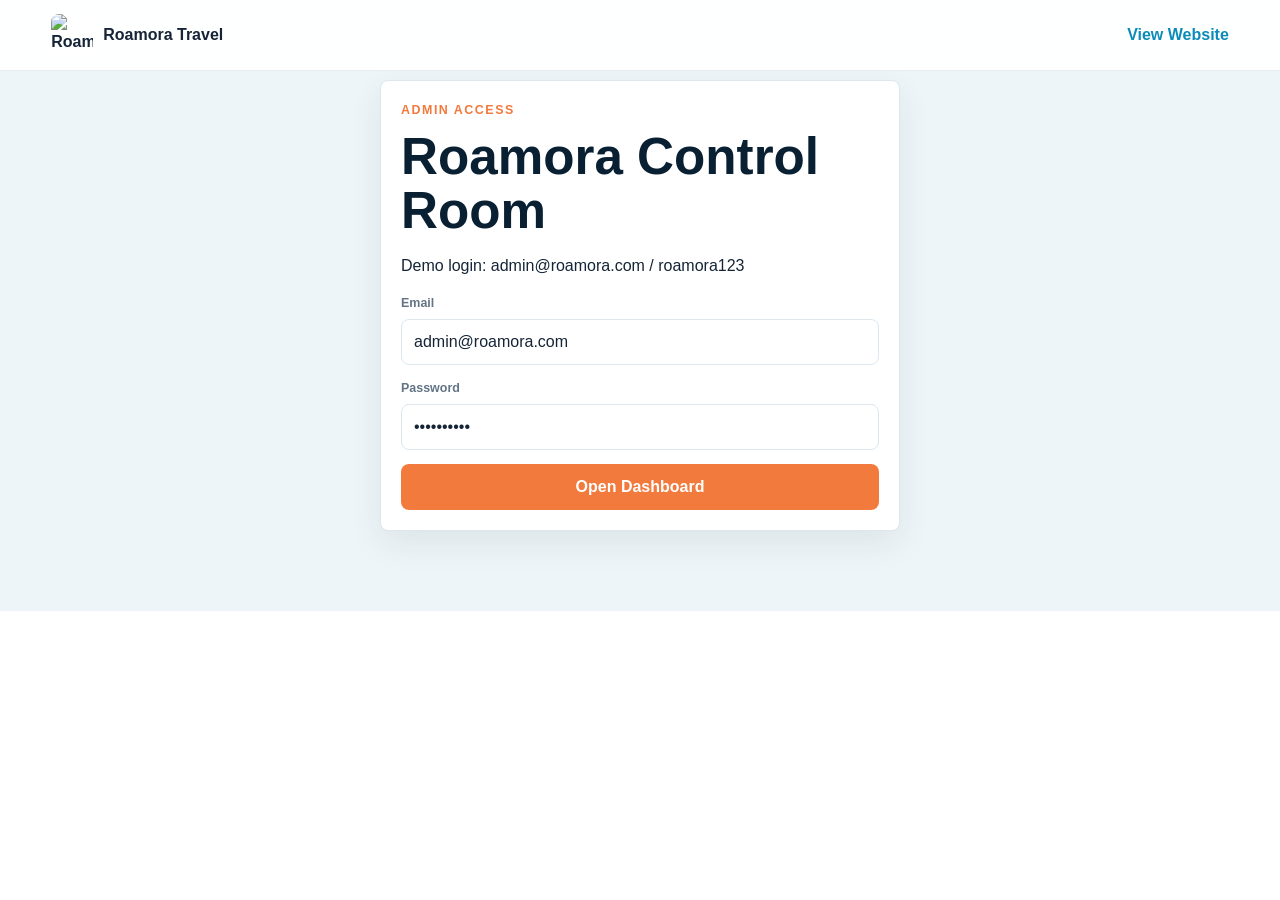
==== admin.html @ cf74843f "Initial project upload" ====
<!doctype html>
<html lang="en">
<head>
  <meta charset="utf-8">
<meta name="viewport" content="width=device-width, initial-scale=1">
  <title>Roamora Travel Admin</title>
<link rel="stylesheet" href="styles.css">
</head>
<body class="admin-page">
<header class="site-header">
  <a class="brand" href="index.html">
  <img class="brand-logo" src="assets/roamora-logo.png" alt="Roamora Travel logo">
  <span>Roamora Travel</span>
</a>
  <nav class="main-nav">
    <a href="index.html">View Website</a>
</nav>
  </header>
<main>
<section class="admin-wrap" id="admin">
  <div class="login-panel" id="loginPanel">
    <p class="eyebrow">Admin access</p>
<h2>Roamora Control Room</h2>
    <p>Demo login: admin@roamora.com / roamora123</p>
    <form id="adminLoginForm">
      <label>
<span>Email</span>
        <input id="adminEmail" type="email" value="admin@roamora.com">
      </label>
      <label>
        <span>Password</span>
        <input id="adminPassword" type="password" value="roamora123">
</label>
        <button>Open Dashboard</button>
      </form>
    </div>
      <div class="dashboard hidden" id="adminDashboard">
        <aside>
        <div class="brand">
<img class="brand-logo" src="assets/roamora-logo.png" alt="Roamora Travel logo">
          <span>Roamora Admin</span>
</div>
          <button class="active" data-tab="overview">Overview</button>
          <button data-tab="destinationsAdmin">Destinations</button>
          <button data-tab="packagesAdmin">Packages</button>
          <button data-tab="bookingsAdmin">Bookings</button>
<button data-tab="supportAdmin">Support</button>
          <button data-tab="contentAdmin">Content</button
            >
<button data-tab="reviewsAdmin">Reviews</button>
          </aside>
          <div class="dash-main">
            <div class="dash-top">
              <h2 id="adminTitle">Overview</h2>
              <button id="logoutBtn" type="button">Log Out</button>
            </div>
<section class="tab active" id="overview">
              <div class="dash-stats">
<div>
<span>Total bookings</span>
                <b id="statBookings">0</b>
</div>
                <div>
<span>Total revenue</span>
                  <b id="statRevenue">Rs.0</b>
                </div>
                <div>
                  <span>Pending inquiries</span>
                  <b id="statPending">0</b>
                </div>
                <div>
                  <span>Popular destination</span>
                  <b id="statPopular">Bali</b>
                </div>
              </div>
<div class="admin-card">
                <h3>Recent inquiries</h3>
                <table>
                  <thead>
                    <tr>
<th>Name</th>
                      <th>Destination</th>
                      <th>Date</th>
                      <th>Status</th>
                    </tr>
</thead>
                    <tbody id="recentBookings">
                    </tbody>
                  </table>
                </div>
              </section>
              <section class="tab" id="destinationsAdmin">
                <div class="admin-card">
                  <h3>Add destination</h3>
                  <form class="admin-form" id="destinationForm">
                    <input id="destName" required placeholder="Name">
                    <input id="destType" required placeholder="Type">
                    <input id="destSeason" required placeholder="Season">
                    <input id="destDays" type="number" required placeholder="Days">
                    <input id="destPrice" type="number" required placeholder="Price">
                    <input id="destImage" required placeholder="Image URL">
                    <button>Add Destination</button>
                  </form>
                </div>
                <div id="adminDestinationList" class="admin-list">
                </div>
              </section>
            <section class="tab" id="packagesAdmin">
              <div class="admin-card">
                <h3>Add package</h3>
                <form class="admin-form" id="packageForm">
                  <input id="pkgName" required placeholder="Package name">
                  <input id="pkgDestination" required placeholder="Destination">
                  <input id="pkgDays" type="number" required placeholder="Days">
                  <input id="pkgPrice" type="number" required placeholder="Price">
                  <input id="pkgOffer" placeholder="Offer">
                  <button>Add Package</button>
                </form>
              </div>
              <div id="adminPackageList" class="admin-list">
              </div>
            </section>
            <section class="tab" id="bookingsAdmin">
              <div class="admin-card">
                <h3>Manage bookings and inquiries</h3>
                <div id="adminBookingList" class="admin-list">
                </div>
              </div>
              </section>
              <section class="tab" id="contentAdmin">
                <div class="admin-card">
                  <h3>Website content</h3>
                  <form class="admin-form stacked" id="contentForm">
                    <label>
                      <span>Homepage headline</span>
                      <input id="contentHeadline" value="Explore the World, One Journey at a Time">
                    </label>
                    <label>
                      <span>About text</span>
                      <textarea id="contentAbout" rows="4">Roamora Travel helps travelers compare destinations, choose curated packages, and send booking inquiries without friction.</textarea>
                    </label>
                    <label>
                      <span>FAQ</span>
                      <textarea rows="4">Can I customize a package? Yes, all Roamora packages can be tailored.</textarea>
                    </label>
                    <button>Save Content</button>
                  </form>
                </div>
              </section>
              <section class="tab" id="reviewsAdmin">
                <div class="admin-card">
                  <h3>Manage testimonials</h3>
                  <form class="admin-form" id="reviewForm">
                    <input id="reviewName" required placeholder="Customer name">
                    <input id="reviewTrip" required placeholder="Trip">
                    <input id="reviewText" required placeholder="Review">
                    <button>Add Review</button>
                  </form>
                </div>
                <div id="adminReviewList" class="admin-list">
                </div>
              </section>

<section class="tab" id="supportAdmin">
  <div class="admin-card">
    <div class="admin-section-heading">
      <div><h3>Customer support inbox</h3><p>Read complaints, reply to customers, and update ticket status.</p></div>
      <span class="ticket-count" id="openTicketCount">0 open</span>
    </div>
    <div class="admin-list" id="adminSupportList"></div>
  </div>
</section>
            </div>
          </div>
        </section>
      </main>
<div class="toast" id="toast">
</div>
<script src="admin.js">
</script>
</body>
</html>
---- styles.css ----
:root {
    --navy:#092033;
    --blue:#0c8bb8;
    --teal:#0f766e;
    --orange:#f27a3d;
    --ink:#152436;
    --muted:#637486;
    --line:#dce7ee;
    --soft:#f5f9fb;
    --white:#fff;
    --shadow:0 18px 50px rgba(9,32,51,
.14)

}
 * {
  box-sizing:border-box
}

html {
  scroll-behavior:smooth
}

body {
  margin:0;
  color:var(--ink);
  font-family:Arial,Helvetica,sans-serif;
  line-height:1.5;
  background:#fff
}

a {
  text-decoration:none;
  color:inherit
}

button,input,select,textarea {
  font:inherit
}
button {
  cursor:pointer;
  background:var(--orange);
  border:0;
  border-radius:8px;
  color:#fff;
  font-weight:800;
  min-height:46px;
  padding:11px 18px;
  transition:.2s
}

button:hover {
  background:#df6428;
  box-shadow:0 12px 26px rgba(242,122,61,
.26);
  transform:translateY(-1px)
}

input,select,textarea {
  width:100%;
  min-height:46px;
  border:1px solid var(--line);
  border-radius:8px;
  padding:10px 12px;
  background:#fff;
  color:var(--ink)
}

input:focus,select:focus,textarea:focus {
  outline:0;
  border-color:var(--blue);
  box-shadow:0 0 0 3px rgba(12,139,184,
.14)
}

label span {
  display:block;
  margin-bottom:6px;
  color:var(--muted);
  font-size:.78rem;
  font-weight:800
}

.site-header {
  position:fixed;
  top:0;
  left:0;
  right:0;
  z-index:20;
  display:flex;
  justify-content:space-between;
  align-items:center;
  gap:22px;
  padding:14px clamp(18px,4vw,64px);
  background:rgba(255,255,255,
.92);
  backdrop-filter:blur(18px);
  border-bottom:1px solid rgba(220,231,238,
.72)
}
.brand {
  display:inline-flex;
  align-items:center;
  gap:10px;
  font-weight:900
}

.brand-mark {
  display:inline-flex;
  align-items:center;
  justify-content:center;
  width:38px;
  height:38px;
  border-radius:8px;
  background:linear-gradient(135deg,var(--blue),var(--orange));
  color:#fff
}

.main-nav {
  display:flex;
  gap:22px;
  font-weight:800
}

.main-nav a:hover,
.main-nav a:last-child {
  color:var(--blue)
}

.nav-toggle {
  display:none;
  background:var(--navy)
}

.hero {
  position:relative;
  display:flex;
  align-items:flex-end;
  min-height:100vh;
  padding:120px clamp(18px,5vw,78px) 56px;
  background:url('https://images.unsplash.com/photo-1507525428034-b723cf961d3e?auto=format&fit=crop&w=1800&q=85') center/cover
}

.hero-shade {
  position:absolute;
  inset:0;
  background:linear-gradient(90deg,rgba(9,32,51,
.84),rgba(9,32,51,
.45),rgba(242,122,61,
.18))
}

.hero-content {
  position:relative;
  z-index:1;
  color:#fff;
  max-width:1120px;
  width:100%
}

.eyebrow {
  margin:0 0 10px;
  color:var(--orange);
  font-size:.78rem;
  font-weight:900;
  letter-spacing:.12em;
  text-transform:uppercase
}

.hero h1 {
  max-width:840px;
  margin:0;
  font-size:clamp(2.6rem,7vw,6.5rem);
  line-height:1.06
}

.hero p {
  max-width:650px;
  color:rgba(255,255,255,
.88);
  font-size:1.12rem
}

.search-panel {
  display:grid;
  grid-template-columns:1.3fr 1fr .8fr 1fr auto;
  gap:12px;
  align-items:end;
  margin-top:34px;
  padding:14px;
  background:rgba(255,255,255,
.96);
  border-radius:8px;
  box-shadow:var(--shadow);
  color:var(--ink)
}

.section {
  padding:86px clamp(18px,5vw,78px)
}

.stats {
  display:grid;
  grid-template-columns:repeat(4,1fr);
  gap:18px;
  padding:34px clamp(18px,5vw,78px);
  background:var(--navy);
  color:#fff
}

.stats div {
  border-left:1px solid rgba(255,255,255,
.18);
  padding-left:18px
}

.stats b {
  display:block;
  font-size:2rem
}

.stats span {
  color:rgba(255,255,255,
.76)
}

.section-head {
  max-width:720px;
  margin-bottom:28px
}

.section-head h2,
.split h2,
.contact h2,
.login-panel h2 {
  margin:0;
  color:var(--navy);
  font-size:clamp(2rem,4vw,3.4rem);
  line-height:1.06
}

.section-head p:not(.eyebrow) {
  color:var(--muted)
}

.filters {
  display:grid;
  grid-template-columns:repeat(4,1fr);
  gap:12px;
  margin-bottom:24px
}

.card-grid,
.package-grid,
.testimonial-grid {
  display:grid;
  grid-template-columns:repeat(3,1fr);
  gap:22px
}

.destination-card,
.package-card,
.testimonial-card,
.admin-card,
.login-panel,
.newsletter {
  background:#fff;
  border:1px solid var(--line);
  border-radius:8px;
  box-shadow:0 12px 34px rgba(9,32,51,
.08)
}

.destination-card,
.package-card {
  overflow:hidden;
  transition:.25s
}

.destination-card:hover,
.package-card:hover {
  transform:translateY(-5px);
  box-shadow:var(--shadow)
}

.destination-card img {
  width:100%;
  height:230px;
  object-fit:cover;
  display:block
}

.card-body,
.package-card,
.testimonial-card,
.admin-card,
.newsletter,
.login-panel {
  padding:20px
}

.package-top {
  display:flex;
  justify-content:space-between;
  gap:10px;
  align-items:center
}

.offer {
  padding:7px 9px;
  border-radius:8px;
  background:rgba(242,122,61,
.12);
  color:#b94b17;
  font-size:.78rem;
  font-weight:900
}

.price {
  color:var(--teal);
  font-size:1.2rem;
  font-weight:900
}

.card-actions {
  display:flex;
  gap:10px;
  margin-top:14px
}

.ghost {
  background:var(--soft);
  color:var(--navy)
}

.band {
  background:var(--soft)
}

.split {
  display:grid;
  grid-template-columns:.95fr 1.05fr;
  gap:44px;
  align-items:center
}

.about-img {
  aspect-ratio:4/3;
  border-radius:8px;
  box-shadow:var(--shadow);
  background:url('https://images.unsplash.com/photo-1533105079780-92b9be482077?auto=format&fit=crop&w=1200&q=85') center/cover
}

.split p,
.split li,
.testimonial-card p,
.contact p,
.newsletter p {
  color:var(--muted)
}

.dark {
  background:var(--navy)
}

.dark h2 {
  color:#fff
}

.booking-form {
  display:grid;
  grid-template-columns:repeat(3,1fr);
  gap:14px;
  max-width:1040px
}

.wide {
  grid-column:1/-1
}

.contact {
  display:grid;
  grid-template-columns:1fr 1fr;
  gap:34px;
  align-items:center
}

.newsletter div {
  display:grid;
  grid-template-columns:1fr auto;
  gap:10px
}

.admin-wrap {
  padding:80px clamp(18px,5vw,78px);
  background:#eef5f8
}

.login-panel {
  max-width:520px;
  margin:auto
}

.login-panel form {
  display:grid;
  gap:14px
}

.hidden {
  display:none!important
}

.dashboard {
  display:grid;
  grid-template-columns:250px 1fr;
  min-height:720px;
  overflow:hidden;
  background:#fff;
  border:1px solid var(--line);
  border-radius:8px
}

.dashboard aside {
  display:flex;
  flex-direction:column;
  gap:8px;
  padding:22px;
  background:var(--navy);
  color:#fff
}

.dashboard aside button {
  background:rgba(255,255,255,
.08);
  text-align:left
}

.dashboard aside button.active {
  background:var(--orange)
}

.dash-main {
  padding:24px;
  background:#f6fafc
}

.dash-top {
  display:flex;
  justify-content:space-between;
  align-items:center;
  margin-bottom:20px
}

.dash-top h2 {
  margin:0
}

.dash-stats {
  display:grid;
  grid-template-columns:repeat(4,1fr);
  gap:16px;
  margin-bottom:18px
}

.dash-stats div {
  padding:18px;
  background:#fff;
  border:1px solid var(--line);
  border-radius:8px
}

.dash-stats span {
  display:block;
  color:var(--muted);
  font-size:.86rem
}

.dash-stats b {
  display:block;
  margin-top:8px;
  color:var(--navy);
  font-size:1.7rem
}

.tab {
  display:none
}

.tab.active {
  display:block
}

.admin-form {
  display:grid;
  grid-template-columns:repeat(3,1fr);
  gap:10px
}

.admin-form.stacked {
  grid-template-columns:1fr
}

.admin-list {
  display:grid;
  gap:12px
}

.admin-item {
  display:flex;
  justify-content:space-between;
  gap:14px;
  align-items:center;
  padding:14px;
  background:#fff;
  border:1px solid var(--line);
  border-radius:8px
}

.admin-item p {
  margin:4px 0 0;
  color:var(--muted)
}

.item-actions {
  display:flex;
  gap:8px
}

.danger {
  background:#c93434
}

.approve {
  background:var(--teal)
}

table {
  width:100%;
  border-collapse:collapse
}

th,td {
  padding:12px;
  border-bottom:1px solid var(--line);
  text-align:left
}

th {
  color:var(--muted);
  font-size:.78rem;
  text-transform:uppercase
}

.site-footer {
  display:grid;
  grid-template-columns:2fr 1fr 1fr 1fr;
  gap:24px;
  padding:46px clamp(18px,5vw,78px);
  background:#071727;
  color:#fff
}

.site-footer p,
.site-footer a {
  display:block;
  margin:8px 0;
  color:rgba(255,255,255,
.72)
}

.toast {
  position:fixed;
  bottom:20px;
  left:50%;
  z-index:40;
  opacity:0;
  transform:translate(-50%,20px);
  padding:13px 18px;
  border-radius:8px;
  background:var(--navy);
  color:#fff;
  box-shadow:var(--shadow);
  transition:.22s
}

.toast.show {
  opacity:1;
  transform:translate(-50%,0)
}
@media(max-width:980px) {
  .search-panel,
.filters,
.card-grid,
.package-grid,
.testimonial-grid,
.booking-form,
.contact,
.split,
.dash-stats,
.site-footer {
  grid-template-columns:1fr 1fr
}

.search-panel button,
.wide {
  grid-column:1/-1
}

.dashboard {
  grid-template-columns:1fr
}

.dashboard aside {
  display:grid;
  grid-template-columns:repeat(3,1fr)
}
}
@media(max-width:720px) {
  .site-header {
  flex-wrap:wrap
}

.nav-toggle {
  display:inline-flex
}

.main-nav {
  display:none;
  flex-basis:100%;
  flex-direction:column;
  align-items:flex-start
}

.main-nav.open {
  display:flex
}

.hero {
  min-height:92vh
}

.search-panel,
.filters,
.stats,
.card-grid,
.package-grid,
.testimonial-grid,
.booking-form,
.contact,
.split,
.dash-stats,
.site-footer,
.newsletter div,
.admin-form,
.dashboard aside {
  grid-template-columns:1fr
}

.admin-item {
  align-items:flex-start;
  flex-direction:column
}
}


.brand-logo {
  width: 42px;
  height: 42px;
  border-radius: 8px;
  object-fit: cover;
  background: #ffffff;
}

.support-section {
  background: #f5f9fb;
}

.support-layout {
  display: grid;
  grid-template-columns: 1.05fr 0.95fr;
  gap: 24px;
  align-items: start;
}

.support-form,
.ticket-checker,
.support-admin-card {
  background: #ffffff;
  border: 1px solid var(--line);
  border-radius: 8px;
  padding: 22px;
  box-shadow: 0 12px 34px rgba(9, 32, 51, 0.08);
}

.support-form {
  display: grid;
  grid-template-columns: 1fr 1fr;
  gap: 14px;
}

.ticket-checker form {
  display: grid;
  grid-template-columns: 1fr auto;
  gap: 10px;
  margin-bottom: 18px;
}

.customer-ticket-list,
.support-admin-card {
  display: grid;
  gap: 12px;
}

.ticket-card {
  border: 1px solid var(--line);
  border-radius: 8px;
  padding: 16px;
}

.ticket-card-top,
.admin-section-heading {
  display: flex;
  align-items: flex-start;
  justify-content: space-between;
  gap: 16px;
}

.status,
.ticket-count {
  border-radius: 999px;
  padding: 5px 9px;
  font-size: 0.76rem;
  font-weight: 800;
  white-space: nowrap;
}

.status-open { background: #fff1e8; color: #b94b17; }
.status-answered { background: #e5f5fb; color: #08749a; }
.status-resolved { background: #e5f6ef; color: #0f766e; }

.ticket-reply,
.customer-message {
  border-left: 3px solid var(--blue);
  background: #f5f9fb;
  padding: 10px 12px;
}

.ticket-reply p,
.customer-message p {
  margin: 5px 0;
}

.ticket-reply small,
.waiting-reply,
.empty-state {
  color: var(--muted);
}

.reply-form {
  display: grid;
  gap: 10px;
  margin-top: 8px;
}

.modal {
  position: fixed;
  inset: 0;
  z-index: 100;
  display: grid;
  place-items: center;
  padding: 20px;
}

.modal-backdrop {
  position: absolute;
  inset: 0;
  background: rgba(7, 23, 39, 0.76);
  backdrop-filter: blur(4px);
}

.modal-panel {
  position: relative;
  z-index: 1;
  width: min(920px, 100%);
  max-height: 90vh;
  overflow: auto;
  display: grid;
  grid-template-columns: 0.9fr 1.1fr;
  background: #ffffff;
  border-radius: 8px;
  box-shadow: var(--shadow);
}

.modal-panel > img {
  width: 100%;
  height: 100%;
  min-height: 520px;
  object-fit: cover;
}

.modal-content {
  padding: 32px;
}

.modal-content h2 {
  color: var(--navy);
  font-size: 2.2rem;
  margin: 0;
}

.modal-close {
  position: absolute;
  top: 12px;
  right: 12px;
  z-index: 2;
  width: 40px;
  min-height: 40px;
  padding: 0;
  background: var(--navy);
}

.detail-facts {
  display: grid;
  grid-template-columns: repeat(3, 1fr);
  gap: 8px;
  margin: 20px 0;
}

.detail-facts div {
  padding: 12px;
  background: var(--soft);
  border-radius: 8px;
}

.detail-facts span {
  display: block;
  color: var(--muted);
  font-size: 0.75rem;
}

.modal-open {
  overflow: hidden;
}

@media (max-width: 720px) {
  .support-layout,
  .support-form,
  .ticket-checker form,
  .modal-panel,
  .detail-facts {
    grid-template-columns: 1fr;
  }

  .modal-panel > img {
    min-height: 220px;
    max-height: 260px;
  }
}
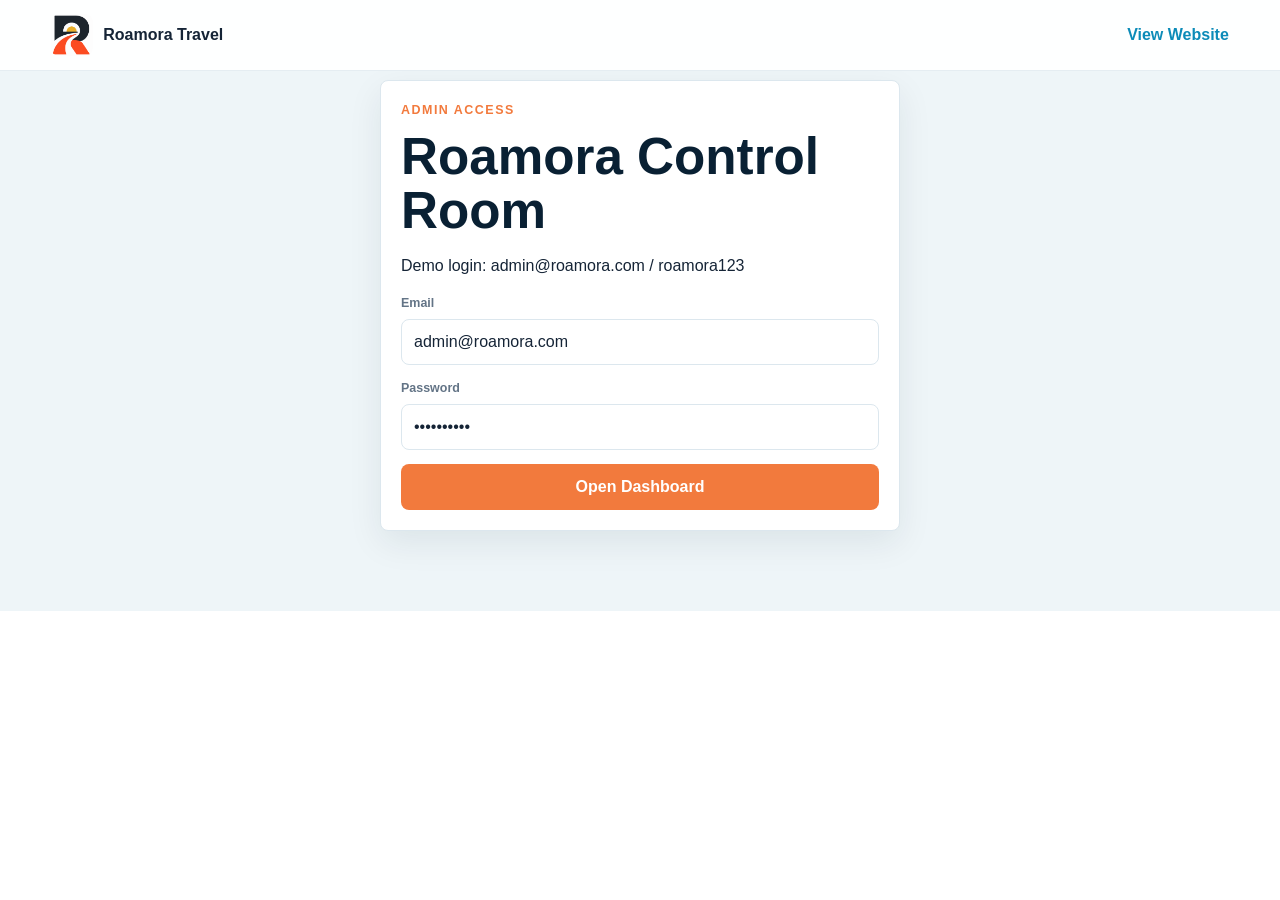
==== commit 7ac494e9: "Add files via upload" ====
--- a/admin.html
+++ b/admin.html
@@ -9,8 +9,7 @@
 <body class="admin-page">
 <header class="site-header">
   <a class="brand" href="index.html">
-  <img class="brand-logo" src="assets/roamora-logo.png" alt="Roamora Travel logo">
-  <span>Roamora Travel</span>
+<img class="brand-logo" src="roamora-logo.png" alt="Roamora Travel logo">  <span>Roamora Travel</span>
 </a>
   <nav class="main-nav">
     <a href="index.html">View Website</a>
